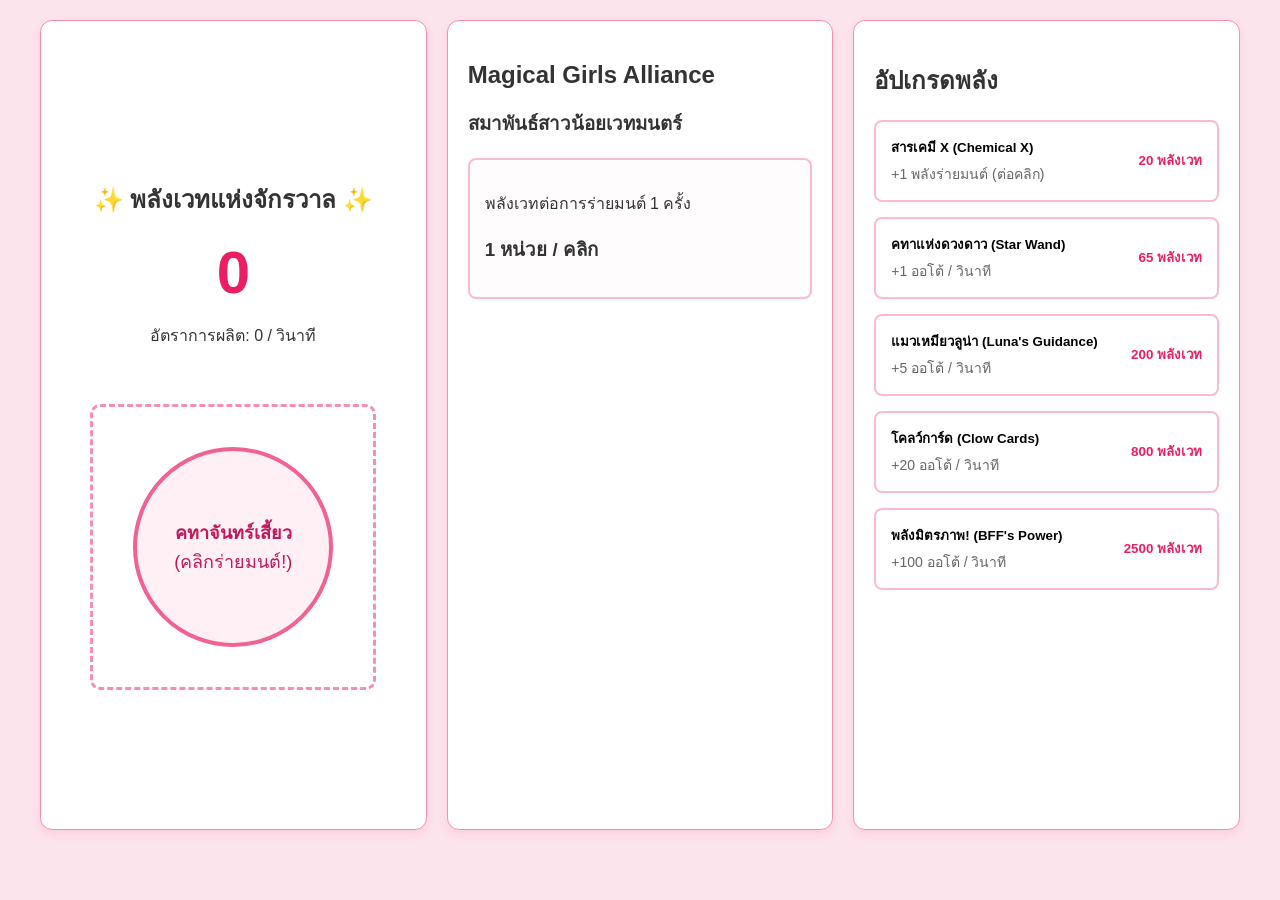
==== JS-DOM/cookie-clicker/index.html @ 2e887ec0 "update html file" ====
<!doctype html>
<html lang="th">
  <head>
    <meta charset="UTF-8" />
    <meta name="viewport" content="width=device-width, initial-scale=1.0" />
    <title>Magical Girls Alliance</title>
    <link rel="stylesheet" href="style.css" />
  </head>
  <body>
    <div class="dashboard">
      <div class="column left-col">
        <div class="progress-section">
          <h2>✨ พลังเวทแห่งจักรวาล ✨</h2>
          <h1 id="scoreDisplay">0</h1>
          <p>อัตราการผลิต: <span id="rateDisplay">0</span> / วินาที</p>
        </div>

        <div class="target-container">
          <button id="clickButton" class="target-btn">
            <strong>คทาจันทร์เสี้ยว</strong><br />
            (คลิกร่ายมนต์!)
          </button>
        </div>
      </div>

      <div class="column middle-col">
        <h2>Magical Girls Alliance</h2>
        <h3>สมาพันธ์สาวน้อยเวทมนตร์</h3>
        <div class="status-box">
          <p>พลังเวทต่อการร่ายมนต์ 1 ครั้ง</p>
          <h3 id="clickPowerDisplay">1 หน่วย / คลิก</h3>
        </div>
      </div>

      <div class="column right-col">
        <h2>อัปเกรดพลัง</h2>

        <button id="buyUpgrade1" class="upgrade-btn">
          <div class="upgrade-info">
            <strong>สารเคมี X (Chemical X)</strong>
            <p>+1 พลังร่ายมนต์ (ต่อคลิก)</p>
          </div>
          <div class="upgrade-cost"><span id="cost1">20</span> พลังเวท</div>
        </button>

        <button id="buyUpgrade2" class="upgrade-btn">
          <div class="upgrade-info">
            <strong>คทาแห่งดวงดาว (Star Wand)</strong>
            <p>+1 ออโต้ / วินาที</p>
          </div>
          <div class="upgrade-cost"><span id="cost2">65</span> พลังเวท</div>
        </button>

        <button id="buyUpgrade3" class="upgrade-btn">
          <div class="upgrade-info">
            <strong>แมวเหมียวลูน่า (Luna's Guidance)</strong>
            <p>+5 ออโต้ / วินาที</p>
          </div>
          <div class="upgrade-cost"><span id="cost3">200</span> พลังเวท</div>
        </button>

        <button id="buyUpgrade4" class="upgrade-btn">
          <div class="upgrade-info">
            <strong>โคลว์การ์ด (Clow Cards)</strong>
            <p>+20 ออโต้ / วินาที</p>
          </div>
          <div class="upgrade-cost"><span id="cost4">800</span> พลังเวท</div>
        </button>

        <button id="buyUpgrade5" class="upgrade-btn">
          <div class="upgrade-info">
            <strong>พลังมิตรภาพ! (BFF's Power)</strong>
            <p>+100 ออโต้ / วินาที</p>
          </div>
          <div class="upgrade-cost"><span id="cost5">2500</span> พลังเวท</div>
        </button>
      </div>
    </div>

    <script src="script.js"></script>
  </body>
</html>
---- JS-DOM/cookie-clicker/style.css ----
* {
  box-sizing: border-box;
  font-family: "Segoe UI", Tahoma, Geneva, Verdana, sans-serif;
}

body {
  margin: 0;
  padding: 20px;
  background-color: #fce4ec;
  color: #333;
}

.dashboard {
  display: flex;
  gap: 20px;
  max-width: 1200px;
  margin: 0 auto;
  height: 90vh;
}

.column {
  flex: 1;
  background: white;
  border: 1px solid #f48fb1;
  border-radius: 12px;
  padding: 20px;
  box-shadow: 0 4px 10px rgba(233, 30, 99, 0.1);
  overflow-y: auto; /* เผื่อปุ่มเยอะเกินหน้าจอ จะได้เลื่อนเมาส์ลงมาดูได้ */
}

/* --- ตกแต่งคอลัมน์ซ้าย --- */
.left-col {
  text-align: center;
  display: flex;
  flex-direction: column;
  justify-content: center;
  align-items: center;
  gap: 40px;
}

.progress-section h1 {
  font-size: 60px;
  margin: 10px 0;
  color: #e91e63;
}

.target-container {
  border: 3px dashed #f48fb1;
  padding: 40px;
  border-radius: 10px;
  display: flex;
  justify-content: center;
  align-items: center;
}

.target-btn {
  width: 200px;
  height: 200px;
  border-radius: 50%;
  background-color: #fff0f5;
  border: 4px solid #f06292;
  font-size: 18px;
  color: #c2185b;
  cursor: pointer;
  transition: all 0.1s;
}

.target-btn:active {
  transform: scale(0.95);
  background-color: #f8bbd0;
}

/* --- ตกแต่งคอลัมน์กลาง --- */
.status-box {
  border: 2px solid #f8bbd0;
  padding: 15px;
  border-radius: 8px;
  margin-top: 20px;
  background-color: #fffcfd;
}

/* --- ตกแต่งคอลัมน์ขวา --- */
.upgrade-btn {
  width: 100%;
  display: flex;
  justify-content: space-between;
  align-items: center;
  background-color: white;
  border: 2px solid #f8bbd0;
  padding: 15px;
  border-radius: 8px;
  margin-bottom: 15px;
  cursor: pointer;
  text-align: left;
  transition: all 0.2s;
}

.upgrade-info p {
  margin: 5px 0 0 0;
  font-size: 14px;
  color: #666;
}

.upgrade-cost {
  font-weight: bold;
  color: #e91e63;
}

.upgrade-btn:hover:not(:disabled) {
  border-color: #f06292;
  background-color: #fff0f5;
  transform: scale(1.02);
}

.upgrade-btn:disabled {
  background-color: #f5f5f5;
  border-color: #eee;
  color: #aaa;
  cursor: not-allowed;
  opacity: 0.6;
}

.upgrade-btn:disabled .upgrade-cost {
  color: #aaa;
}
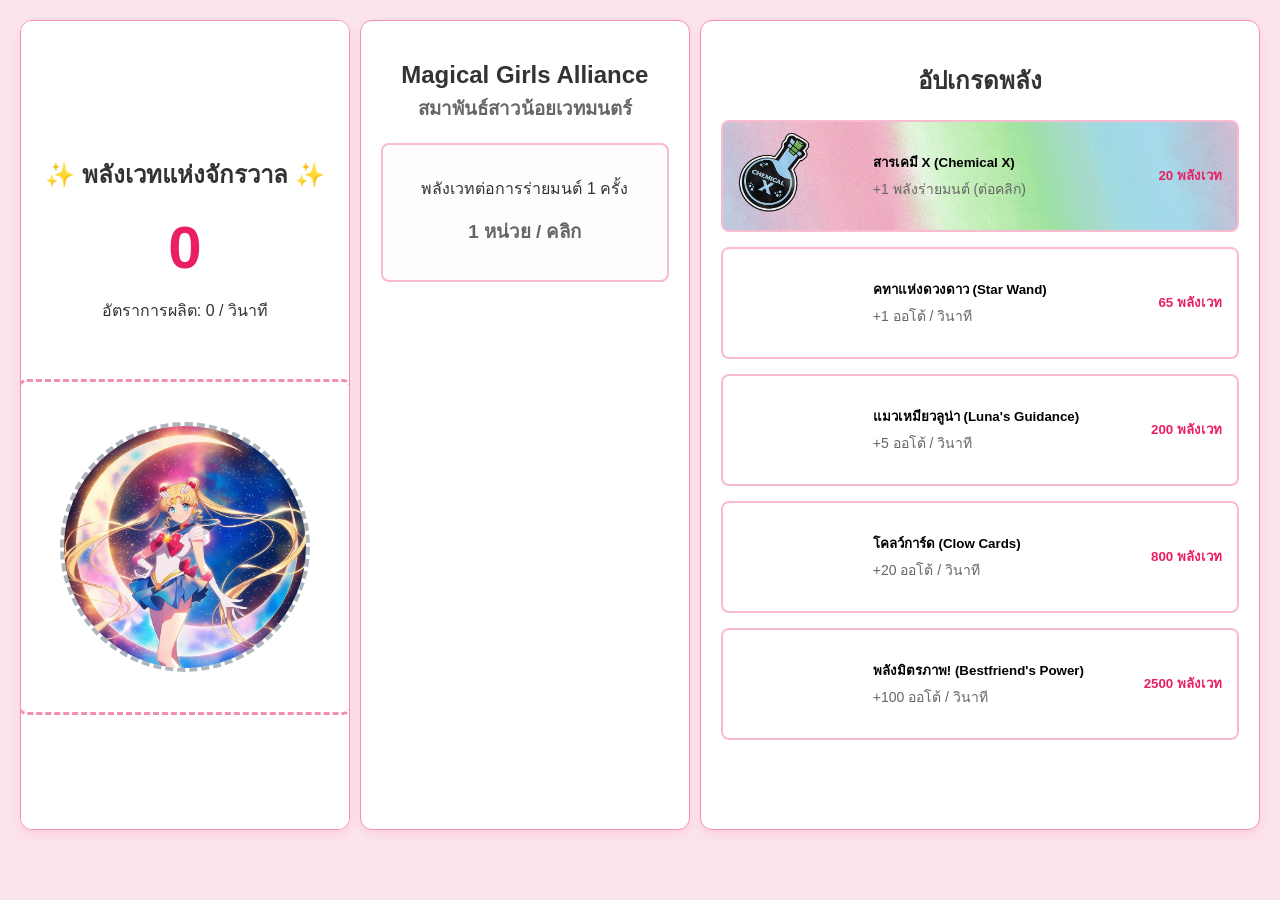
==== commit 4b9d5c6a: "ตกแต่งใส่ภาพเพิ่มเติม" ====
--- a/JS-DOM/cookie-clicker/index.html
+++ b/JS-DOM/cookie-clicker/index.html
@@ -17,8 +17,7 @@
 
         <div class="target-container">
           <button id="clickButton" class="target-btn">
-            <strong>คทาจันทร์เสี้ยว</strong><br />
-            (คลิกร่ายมนต์!)
+            <img src="sailormoon.png" alt="Sailor Moon" />
           </button>
         </div>
       </div>
@@ -69,7 +68,7 @@
 
         <button id="buyUpgrade5" class="upgrade-btn">
           <div class="upgrade-info">
-            <strong>พลังมิตรภาพ! (BFF's Power)</strong>
+            <strong>พลังมิตรภาพ! (Bestfriend's Power)</strong>
             <p>+100 ออโต้ / วินาที</p>
           </div>
           <div class="upgrade-cost"><span id="cost5">2500</span> พลังเวท</div>
--- a/JS-DOM/cookie-clicker/style.css
+++ b/JS-DOM/cookie-clicker/style.css
@@ -12,8 +12,8 @@
 
 .dashboard {
   display: flex;
-  gap: 20px;
-  max-width: 1200px;
+  gap: 10px;
+  max-width: 1400px;
   margin: 0 auto;
   height: 90vh;
 }
@@ -25,7 +25,7 @@
   border-radius: 12px;
   padding: 20px;
   box-shadow: 0 4px 10px rgba(233, 30, 99, 0.1);
-  overflow-y: auto; /* เผื่อปุ่มเยอะเกินหน้าจอ จะได้เลื่อนเมาส์ลงมาดูได้ */
+  overflow-y: auto;
 }
 
 /* --- ตกแต่งคอลัมน์ซ้าย --- */
@@ -53,24 +53,66 @@
   align-items: center;
 }
 
+/* --- ส่วนปุ่ม Sailor moon --- */
 .target-btn {
-  width: 200px;
-  height: 200px;
+  width: 250px;
+  height: 250px;
+  background-color: transparent;
+  border: 4px dashed #adb5bd;
   border-radius: 50%;
-  background-color: #fff0f5;
-  border: 4px solid #f06292;
-  font-size: 18px;
-  color: #c2185b;
+  padding: 0;
   cursor: pointer;
-  transition: all 0.1s;
+  transition: transform 0.1s ease;
+  display: flex;
+  justify-content: center;
+  align-items: center;
+  overflow: hidden;
+}
+
+/* --- ส่วนรูปภาพด้านในปุ่ม --- */
+.target-btn img {
+  width: 100%;
+  height: 100%;
+  object-fit: cover;
+}
+
+/* --- ปุ่มเด้งตอนเอาเมาส์ชี้ --- */
+@keyframes pulse {
+  0% {
+    transform: scale(1);
+  }
+  50% {
+    transform: scale(1.05);
+  }
+  100% {
+    transform: scale(1);
+  }
+}
+
+.target-btn:hover {
+  /* เรียกใช้ pulse */
+  animation: pulse 0.5s ease-in-out;
 }
 
 .target-btn:active {
-  transform: scale(0.95);
-  background-color: #f8bbd0;
+  animation: none; /* สั่งปิดแอนิเมชันตอนกด */
+  transform: scale(0.95) !important;
 }
 
 /* --- ตกแต่งคอลัมน์กลาง --- */
+.middle-col {
+  text-align: center;
+}
+
+.middle-col h2 {
+  margin-bottom: 5px;
+}
+
+.middle-col h3 {
+  margin-top: 0px;
+  color: #666;
+}
+
 .status-box {
   border: 2px solid #f8bbd0;
   padding: 15px;
@@ -80,6 +122,11 @@
 }
 
 /* --- ตกแต่งคอลัมน์ขวา --- */
+.right-col {
+  flex: 1.8;
+  text-align: center;
+}
+
 .upgrade-btn {
   width: 100%;
   display: flex;
@@ -87,7 +134,7 @@
   align-items: center;
   background-color: white;
   border: 2px solid #f8bbd0;
-  padding: 15px;
+  padding: 30px 15px 30px 150px;
   border-radius: 8px;
   margin-bottom: 15px;
   cursor: pointer;
@@ -123,3 +170,12 @@
 .upgrade-btn:disabled .upgrade-cost {
   color: #aaa;
 }
+
+/* --- ใส่ภาพพื้นหลังให้กล่องพลัง --- */
+/* พลังสารเคมี X */
+#buyUpgrade1 {
+  background-image: url("chemical-x.png");
+  background-size: cover;
+  background-position: center;
+  background-repeat: no-repeat;
+}
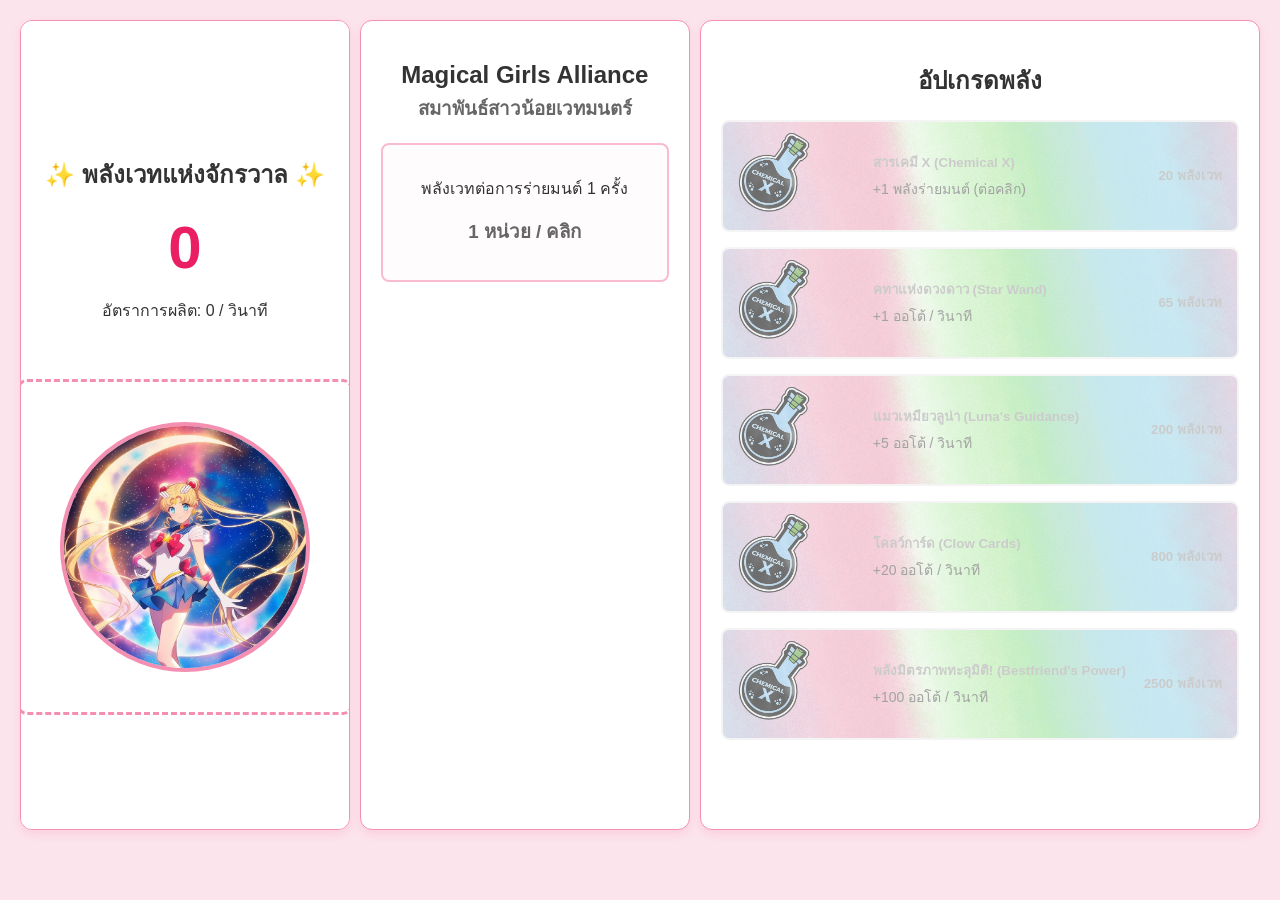
==== commit 11a07252: "update html and js file" ====
--- a/JS-DOM/cookie-clicker/index.html
+++ b/JS-DOM/cookie-clicker/index.html
@@ -68,7 +68,7 @@
 
         <button id="buyUpgrade5" class="upgrade-btn">
           <div class="upgrade-info">
-            <strong>พลังมิตรภาพ! (Bestfriend's Power)</strong>
+            <strong>พลังมิตรภาพทะลุมิติ! (Bestfriend's Power)</strong>
             <p>+100 ออโต้ / วินาที</p>
           </div>
           <div class="upgrade-cost"><span id="cost5">2500</span> พลังเวท</div>
--- a/JS-DOM/cookie-clicker/style.css
+++ b/JS-DOM/cookie-clicker/style.css
@@ -58,7 +58,7 @@
   width: 250px;
   height: 250px;
   background-color: transparent;
-  border: 4px dashed #adb5bd;
+  border: 4px solid #f48fb1;
   border-radius: 50%;
   padding: 0;
   cursor: pointer;
@@ -174,8 +174,40 @@
 /* --- ใส่ภาพพื้นหลังให้กล่องพลัง --- */
 /* พลังสารเคมี X */
 #buyUpgrade1 {
-  background-image: url("chemical-x.png");
-  background-size: cover;
-  background-position: center;
-  background-repeat: no-repeat;
-}
+  background-image: url("power-1.png");
+  background-size: cover;
+  background-position: center;
+  background-repeat: no-repeat;
+}
+
+/* พลังคฑาแห่งดวงดาว */
+#buyUpgrade2 {
+  background-image: url("power-2.png");
+  background-size: cover;
+  background-position: center;
+  background-repeat: no-repeat;
+}
+
+/* พลังแมวเหมียวลูน่า */
+#buyUpgrade3 {
+  background-image: url("power-3.png");
+  background-size: cover;
+  background-position: center;
+  background-repeat: no-repeat;
+}
+
+/* พลังโคลว์การ์ด */
+#buyUpgrade4 {
+  background-image: url("power-4.png");
+  background-size: cover;
+  background-position: center;
+  background-repeat: no-repeat;
+}
+
+/* พลังมิตรภาพ */
+#buyUpgrade5 {
+  background-image: url("power-5.png");
+  background-size: cover;
+  background-position: center;
+  background-repeat: no-repeat;
+}
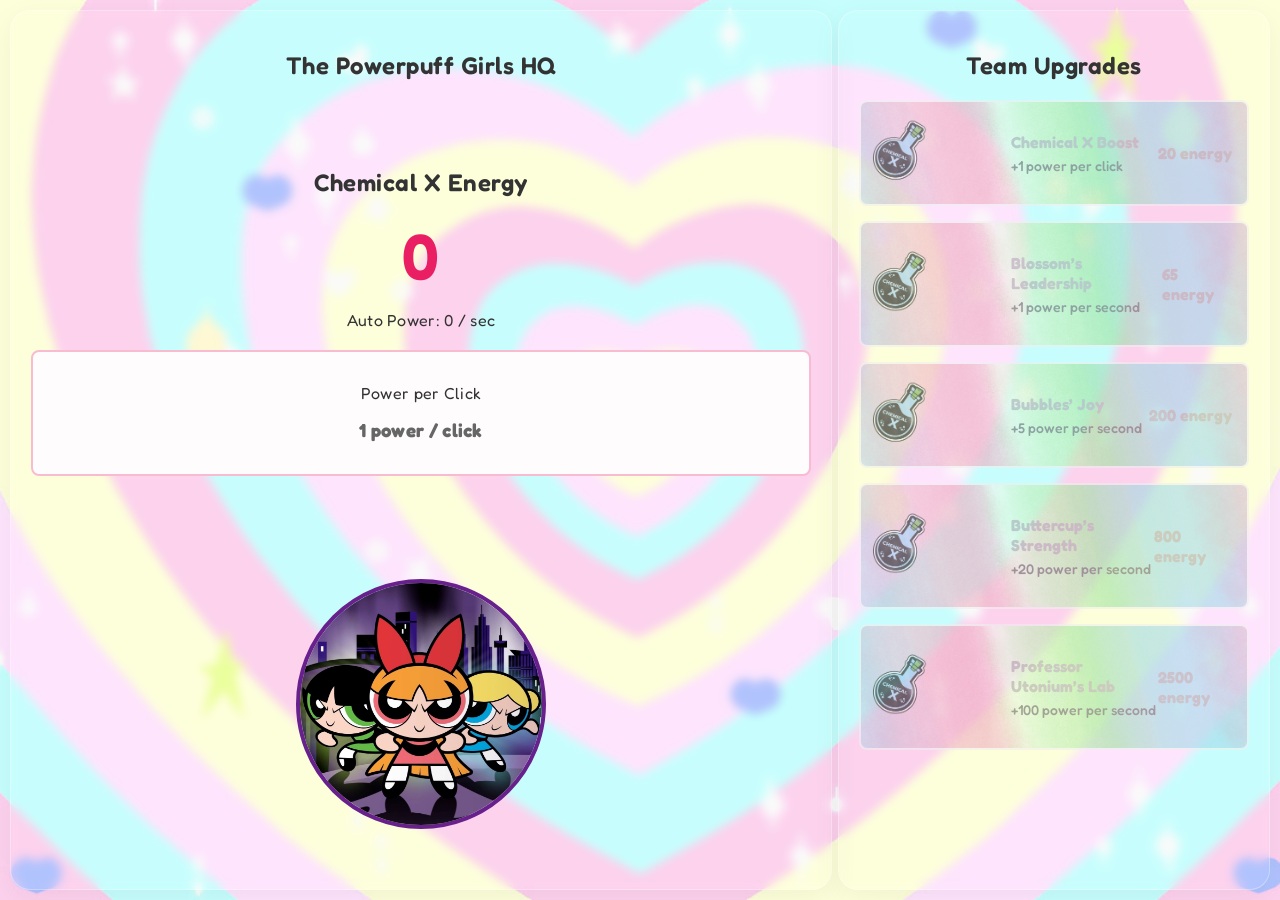
==== commit 6d2d418a: "update new cookie clicker game" ====
--- a/JS-DOM/cookie-clicker/index.html
+++ b/JS-DOM/cookie-clicker/index.html
@@ -3,75 +3,78 @@
   <head>
     <meta charset="UTF-8" />
     <meta name="viewport" content="width=device-width, initial-scale=1.0" />
+    <link
+      href="https://fonts.googleapis.com/css2?family=Fredoka:wght@400;500;600&display=swap"
+      rel="stylesheet"
+    />
     <title>Magical Girls Alliance</title>
     <link rel="stylesheet" href="style.css" />
   </head>
   <body>
     <div class="dashboard">
-      <div class="column left-col">
-        <div class="progress-section">
-          <h2>✨ พลังเวทแห่งจักรวาล ✨</h2>
-          <h1 id="scoreDisplay">0</h1>
-          <p>อัตราการผลิต: <span id="rateDisplay">0</span> / วินาที</p>
+      <div class="column main-col">
+        <h2>The Powerpuff Girls HQ</h2>
+        <div class="main-top">
+          <div class="progress-section">
+            <h2>Chemical X Energy</h2>
+            <h1 id="scoreDisplay">0</h1>
+            <p>Auto Power: <span id="rateDisplay">0</span> / sec</p>
+          </div>
+
+          <div class="status-box">
+            <p>Power per Click</p>
+            <h3 id="clickPowerDisplay">1 Power / Click</h3>
+          </div>
         </div>
 
         <div class="target-container">
           <button id="clickButton" class="target-btn">
-            <img src="sailormoon.png" alt="Sailor Moon" />
+            <img src="power-btn.png" alt="Powerpuff Girls" />
           </button>
         </div>
       </div>
 
-      <div class="column middle-col">
-        <h2>Magical Girls Alliance</h2>
-        <h3>สมาพันธ์สาวน้อยเวทมนตร์</h3>
-        <div class="status-box">
-          <p>พลังเวทต่อการร่ายมนต์ 1 ครั้ง</p>
-          <h3 id="clickPowerDisplay">1 หน่วย / คลิก</h3>
-        </div>
-      </div>
-
       <div class="column right-col">
-        <h2>อัปเกรดพลัง</h2>
+        <h2>Team Upgrades</h2>
 
         <button id="buyUpgrade1" class="upgrade-btn">
           <div class="upgrade-info">
-            <strong>สารเคมี X (Chemical X)</strong>
-            <p>+1 พลังร่ายมนต์ (ต่อคลิก)</p>
+            <strong>Chemical X Boost</strong>
+            <p>+1 power per click</p>
           </div>
-          <div class="upgrade-cost"><span id="cost1">20</span> พลังเวท</div>
+          <div class="upgrade-cost"><span id="cost1">20</span> energy</div>
         </button>
 
         <button id="buyUpgrade2" class="upgrade-btn">
           <div class="upgrade-info">
-            <strong>คทาแห่งดวงดาว (Star Wand)</strong>
-            <p>+1 ออโต้ / วินาที</p>
+            <strong>Blossom’s Leadership</strong>
+            <p>+1 power per second</p>
           </div>
-          <div class="upgrade-cost"><span id="cost2">65</span> พลังเวท</div>
+          <div class="upgrade-cost"><span id="cost2">65</span> energy</div>
         </button>
 
         <button id="buyUpgrade3" class="upgrade-btn">
           <div class="upgrade-info">
-            <strong>แมวเหมียวลูน่า (Luna's Guidance)</strong>
-            <p>+5 ออโต้ / วินาที</p>
+            <strong>Bubbles’ Joy</strong>
+            <p>+5 power per second</p>
           </div>
-          <div class="upgrade-cost"><span id="cost3">200</span> พลังเวท</div>
+          <div class="upgrade-cost"><span id="cost3">200</span> energy</div>
         </button>
 
         <button id="buyUpgrade4" class="upgrade-btn">
           <div class="upgrade-info">
-            <strong>โคลว์การ์ด (Clow Cards)</strong>
-            <p>+20 ออโต้ / วินาที</p>
+            <strong>Buttercup’s Strength</strong>
+            <p>+20 power per second</p>
           </div>
-          <div class="upgrade-cost"><span id="cost4">800</span> พลังเวท</div>
+          <div class="upgrade-cost"><span id="cost4">800</span> energy</div>
         </button>
 
         <button id="buyUpgrade5" class="upgrade-btn">
           <div class="upgrade-info">
-            <strong>พลังมิตรภาพทะลุมิติ! (Bestfriend's Power)</strong>
-            <p>+100 ออโต้ / วินาที</p>
+            <strong>Professor Utonium’s Lab</strong>
+            <p>+100 power per second</p>
           </div>
-          <div class="upgrade-cost"><span id="cost5">2500</span> พลังเวท</div>
+          <div class="upgrade-cost"><span id="cost5">2500</span> energy</div>
         </button>
       </div>
     </div>
--- a/JS-DOM/cookie-clicker/style.css
+++ b/JS-DOM/cookie-clicker/style.css
@@ -1,41 +1,61 @@
 * {
   box-sizing: border-box;
-  font-family: "Segoe UI", Tahoma, Geneva, Verdana, sans-serif;
+  font-family: "Fredoka", Tahoma, Geneva, Verdana, sans-serif;
 }
 
 body {
   margin: 0;
+  padding: 0;
+  height: 100vh;
+  letter-spacing: 0.3px;
+  color: #333;
+
+  background-image: url("wallpaper.jpg");
+  background-size: cover;
+  background-position: center;
+  background-repeat: no-repeat;
+}
+
+h1,
+h2 {
+  font-weight: 600;
+  letter-spacing: 0.5px;
+}
+
+#scoreDisplay {
+  font-weight: 600;
+  font-size: 64px;
+}
+
+.dashboard {
+  display: flex;
+  gap: 6px;
+  padding: 10px;
+  height: 100vh;
+}
+
+.column {
   padding: 20px;
-  background-color: #fce4ec;
-  color: #333;
-}
-
-.dashboard {
-  display: flex;
+  border-radius: 20px;
+
+  background: rgba(255, 255, 255, 0.03);
+  backdrop-filter: blur(5px);
+  -webkit-backdrop-filter: blur(10px);
+
+  border: 1px solid rgba(255, 255, 255, 0.3);
+
+  box-shadow: 0 8px 30px rgba(0, 0, 0, 0.05);
+}
+
+/* --- ตกแต่งคอลัมน์หลักฝั่งซ้าย --- */
+.main-col {
+  flex: 2;
+  text-align: center;
+  display: flex;
+  flex-direction: column;
+  align-items: center;
   gap: 10px;
-  max-width: 1400px;
-  margin: 0 auto;
-  height: 90vh;
-}
-
-.column {
-  flex: 1;
-  background: white;
-  border: 1px solid #f48fb1;
-  border-radius: 12px;
-  padding: 20px;
-  box-shadow: 0 4px 10px rgba(233, 30, 99, 0.1);
-  overflow-y: auto;
-}
-
-/* --- ตกแต่งคอลัมน์ซ้าย --- */
-.left-col {
-  text-align: center;
-  display: flex;
-  flex-direction: column;
-  justify-content: center;
-  align-items: center;
-  gap: 40px;
+  justify-content: space-between;
 }
 
 .progress-section h1 {
@@ -44,8 +64,12 @@
   color: #e91e63;
 }
 
+.main-top {
+  width: 100%;
+}
+
 .target-container {
-  border: 3px dashed #f48fb1;
+  width: 100%;
   padding: 40px;
   border-radius: 10px;
   display: flex;
@@ -58,7 +82,7 @@
   width: 250px;
   height: 250px;
   background-color: transparent;
-  border: 4px solid #f48fb1;
+  border: 4px solid #68208d;
   border-radius: 50%;
   padding: 0;
   cursor: pointer;
@@ -99,16 +123,12 @@
   transform: scale(0.95) !important;
 }
 
-/* --- ตกแต่งคอลัมน์กลาง --- */
-.middle-col {
-  text-align: center;
-}
-
-.middle-col h2 {
+/* --- ตกแต่งกล่องสถานะ --- */
+.main-col > h2 {
   margin-bottom: 5px;
 }
 
-.middle-col h3 {
+.status-box h3 {
   margin-top: 0px;
   color: #666;
 }
@@ -123,7 +143,7 @@
 
 /* --- ตกแต่งคอลัมน์ขวา --- */
 .right-col {
-  flex: 1.8;
+  flex: 1;
   text-align: center;
 }
 
@@ -140,6 +160,8 @@
   cursor: pointer;
   text-align: left;
   transition: all 0.2s;
+  font-weight: 500;
+  font-size: 16px;
 }
 
 .upgrade-info p {
@@ -211,3 +233,24 @@
   background-position: center;
   background-repeat: no-repeat;
 }
+
+@media (max-width: 900px) {
+  .dashboard {
+    flex-direction: column;
+    height: auto;
+    min-height: 100vh;
+  }
+
+  .main-col,
+  .right-col {
+    flex: unset;
+  }
+
+  .target-container {
+    padding: 20px 0;
+  }
+
+  .upgrade-btn {
+    padding-left: 120px;
+  }
+}
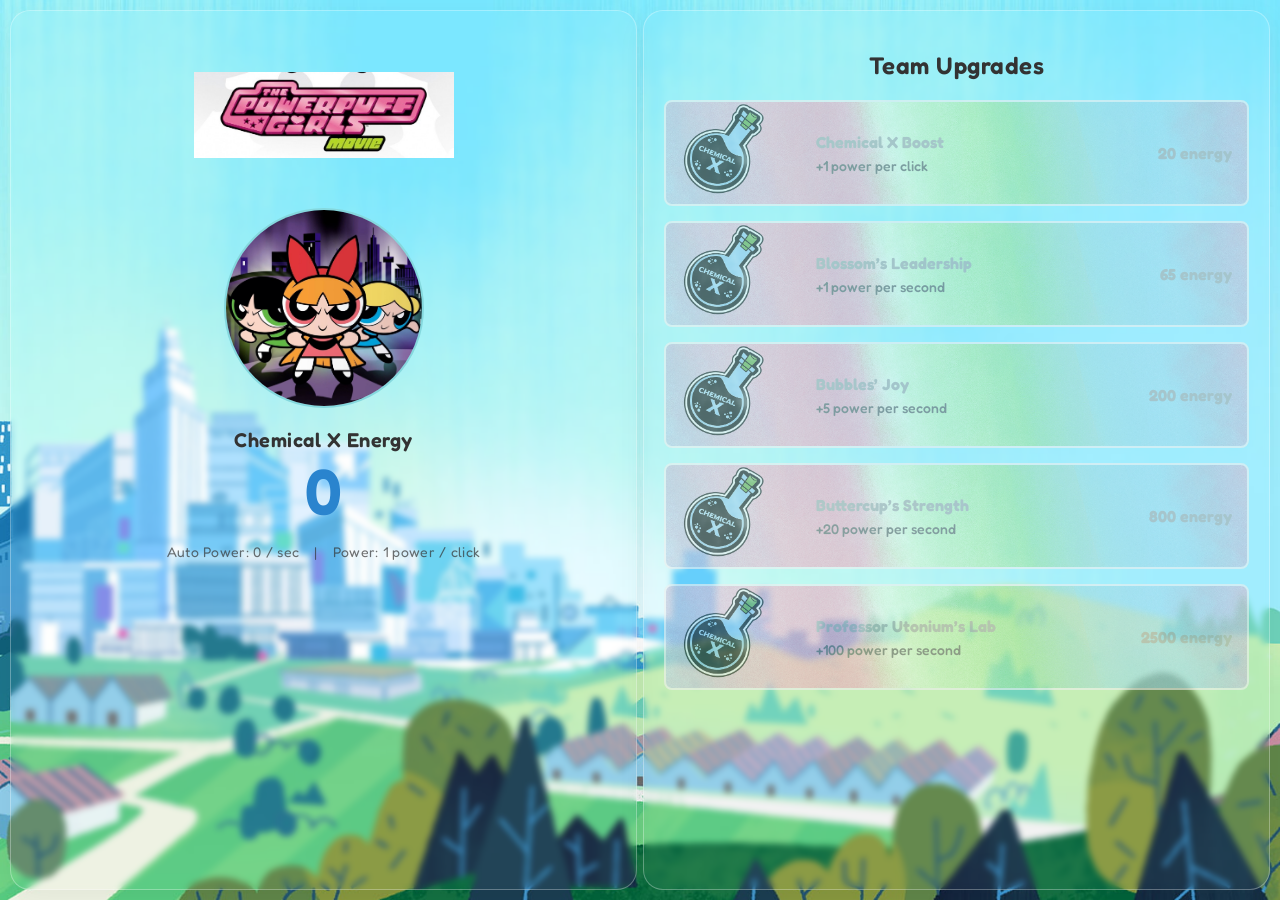
==== commit 005790c8: "เปลี่ยนพื้นหลังและปรับรูปแบบการจัดวางคอลัมน์" ====
--- a/JS-DOM/cookie-clicker/index.html
+++ b/JS-DOM/cookie-clicker/index.html
@@ -7,30 +7,31 @@
       href="https://fonts.googleapis.com/css2?family=Fredoka:wght@400;500;600&display=swap"
       rel="stylesheet"
     />
-    <title>Magical Girls Alliance</title>
+    <title>The Powerpuff Girls Clicker Game</title>
     <link rel="stylesheet" href="style.css" />
   </head>
   <body>
     <div class="dashboard">
       <div class="column main-col">
-        <h2>The Powerpuff Girls HQ</h2>
+        <h1 class="title-img">
+          <img src="pp-logo.png" alt="The Powerpuff Girls" />
+        </h1>
+        <div class="target-container">
+          <button id="clickButton" class="target-btn">
+            <img src="power-btn.png" alt="Powerpuff Girls" />
+          </button>
+        </div>
         <div class="main-top">
           <div class="progress-section">
             <h2>Chemical X Energy</h2>
             <h1 id="scoreDisplay">0</h1>
-            <p>Auto Power: <span id="rateDisplay">0</span> / sec</p>
           </div>
 
-          <div class="status-box">
-            <p>Power per Click</p>
-            <h3 id="clickPowerDisplay">1 Power / Click</h3>
+          <div class="stats-row">
+            <p>Auto Power: <span id="rateDisplay">0</span> / sec</p>
+            <p>|</p>
+            <p>Power: <span id="clickPowerDisplay">1</span></p>
           </div>
-        </div>
-
-        <div class="target-container">
-          <button id="clickButton" class="target-btn">
-            <img src="power-btn.png" alt="Powerpuff Girls" />
-          </button>
         </div>
       </div>
 
--- a/JS-DOM/cookie-clicker/style.css
+++ b/JS-DOM/cookie-clicker/style.css
@@ -10,7 +10,7 @@
   letter-spacing: 0.3px;
   color: #333;
 
-  background-image: url("wallpaper.jpg");
+  background-image: url("wallpaper2.jpg");
   background-size: cover;
   background-position: center;
   background-repeat: no-repeat;
@@ -39,7 +39,7 @@
   border-radius: 20px;
 
   background: rgba(255, 255, 255, 0.03);
-  backdrop-filter: blur(5px);
+  backdrop-filter: blur(3px);
   -webkit-backdrop-filter: blur(10px);
 
   border: 1px solid rgba(255, 255, 255, 0.3);
@@ -49,19 +49,37 @@
 
 /* --- ตกแต่งคอลัมน์หลักฝั่งซ้าย --- */
 .main-col {
-  flex: 2;
+  flex: 1;
   text-align: center;
   display: flex;
   flex-direction: column;
   align-items: center;
   gap: 10px;
-  justify-content: space-between;
+  justify-content: flex-start;
+  padding-top: 40px;
+}
+
+.main-col h2 {
+  font-size: 20px;
+  margin: 0;
+}
+
+.title-img img {
+  width: 260px;
 }
 
 .progress-section h1 {
   font-size: 60px;
-  margin: 10px 0;
-  color: #e91e63;
+  color: #2a84ce;
+  margin: 0;
+}
+
+.stats-row {
+  display: flex;
+  gap: 15px;
+  font-size: 14px;
+  opacity: 0.7;
+  justify-content: center;
 }
 
 .main-top {
@@ -70,19 +88,18 @@
 
 .target-container {
   width: 100%;
-  padding: 40px;
-  border-radius: 10px;
+  padding: 10px;
   display: flex;
   justify-content: center;
   align-items: center;
 }
 
-/* --- ส่วนปุ่ม Sailor moon --- */
+/* --- ส่วนปุ่ม powerpuff girls --- */
 .target-btn {
-  width: 250px;
-  height: 250px;
+  width: 200px;
+  height: 200px;
   background-color: transparent;
-  border: 4px solid #68208d;
+  border: 2px solid #85d8de;
   border-radius: 50%;
   padding: 0;
   cursor: pointer;
@@ -134,11 +151,8 @@
 }
 
 .status-box {
-  border: 2px solid #f8bbd0;
   padding: 15px;
-  border-radius: 8px;
   margin-top: 20px;
-  background-color: #fffcfd;
 }
 
 /* --- ตกแต่งคอลัมน์ขวา --- */
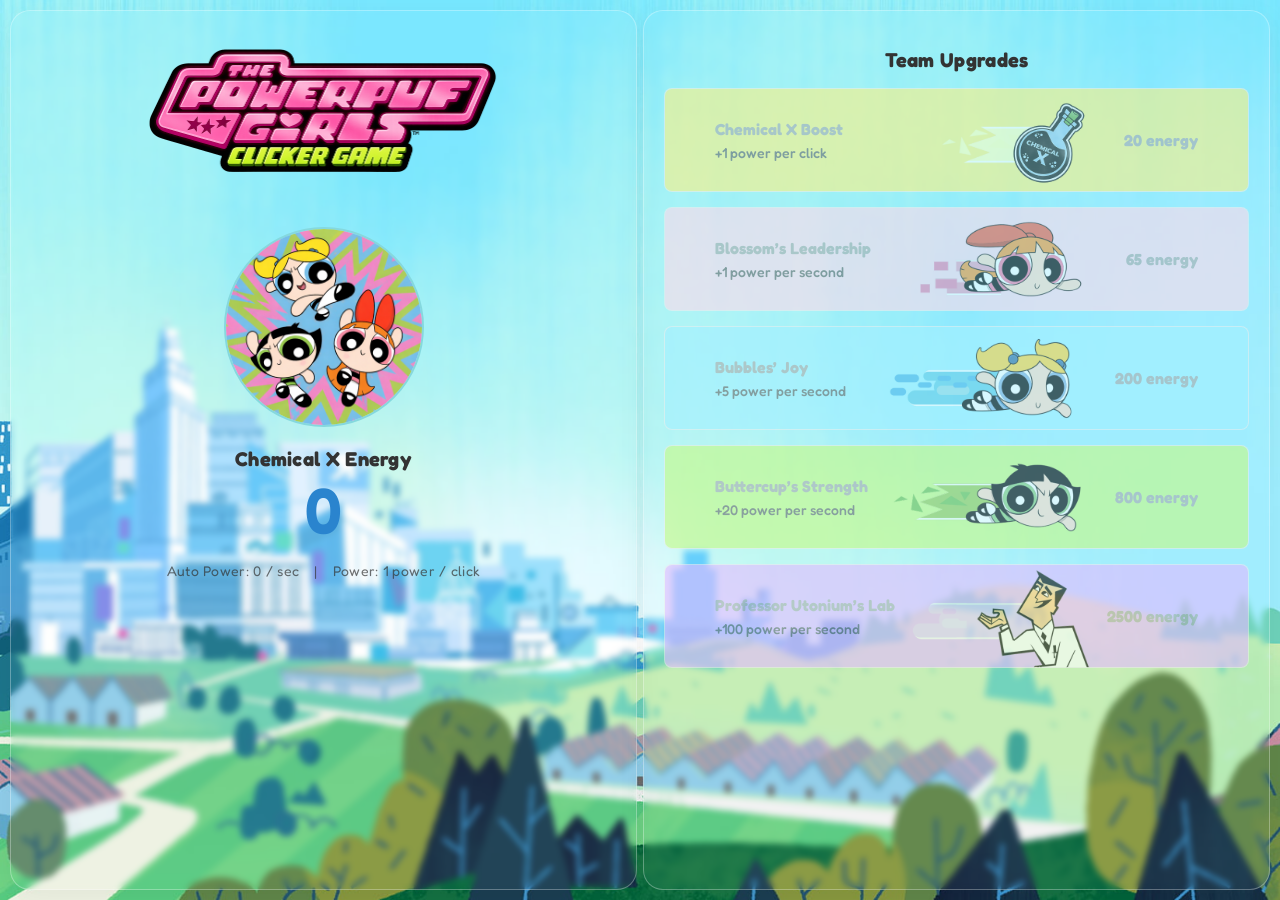
==== commit 1de20ded: "เพิ่มรูปภาพและตกแต่งเพิ่มเติม" ====
--- a/JS-DOM/cookie-clicker/index.html
+++ b/JS-DOM/cookie-clicker/index.html
@@ -14,7 +14,7 @@
     <div class="dashboard">
       <div class="column main-col">
         <h1 class="title-img">
-          <img src="pp-logo.png" alt="The Powerpuff Girls" />
+          <img src="ppg-logo.png" alt="The Powerpuff Girls" />
         </h1>
         <div class="target-container">
           <button id="clickButton" class="target-btn">
--- a/JS-DOM/cookie-clicker/style.css
+++ b/JS-DOM/cookie-clicker/style.css
@@ -16,12 +16,6 @@
   background-repeat: no-repeat;
 }
 
-h1,
-h2 {
-  font-weight: 600;
-  letter-spacing: 0.5px;
-}
-
 #scoreDisplay {
   font-weight: 600;
   font-size: 64px;
@@ -56,7 +50,7 @@
   align-items: center;
   gap: 10px;
   justify-content: flex-start;
-  padding-top: 40px;
+  padding-top: 5px;
 }
 
 .main-col h2 {
@@ -65,7 +59,7 @@
 }
 
 .title-img img {
-  width: 260px;
+  width: 380px;
 }
 
 .progress-section h1 {
@@ -161,14 +155,18 @@
   text-align: center;
 }
 
+.right-col h2 {
+  font-size: 20px;
+  /* color: #167ad1; */
+}
+
 .upgrade-btn {
   width: 100%;
   display: flex;
   justify-content: space-between;
   align-items: center;
-  background-color: white;
-  border: 2px solid #f8bbd0;
-  padding: 30px 15px 30px 150px;
+  border: 1px solid #f8bbd0;
+  padding: 30px 50px 30px 50px;
   border-radius: 8px;
   margin-bottom: 15px;
   cursor: pointer;
@@ -196,8 +194,8 @@
 }
 
 .upgrade-btn:disabled {
-  background-color: #f5f5f5;
-  border-color: #eee;
+  /* background-color: #f5f5f5; */
+  border-color: #eeeeeedc;
   color: #aaa;
   cursor: not-allowed;
   opacity: 0.6;
@@ -208,41 +206,41 @@
 }
 
 /* --- ใส่ภาพพื้นหลังให้กล่องพลัง --- */
-/* พลังสารเคมี X */
+/* Chemical X Boost */
 #buyUpgrade1 {
-  background-image: url("power-1.png");
-  background-size: cover;
-  background-position: center;
-  background-repeat: no-repeat;
-}
-
-/* พลังคฑาแห่งดวงดาว */
+  background-image: url("chemicalx.png");
+  background-size: cover;
+  background-position: center;
+  background-repeat: no-repeat;
+}
+
+/* Blossom’s Leadership */
 #buyUpgrade2 {
-  background-image: url("power-2.png");
-  background-size: cover;
-  background-position: center;
-  background-repeat: no-repeat;
-}
-
-/* พลังแมวเหมียวลูน่า */
+  background-image: url("blossom.png");
+  background-size: cover;
+  background-position: center;
+  background-repeat: no-repeat;
+}
+
+/* Bubbles’ Joy */
 #buyUpgrade3 {
-  background-image: url("power-3.png");
-  background-size: cover;
-  background-position: center;
-  background-repeat: no-repeat;
-}
-
-/* พลังโคลว์การ์ด */
+  background-image: url("bubbles.png");
+  background-size: cover;
+  background-position: center;
+  background-repeat: no-repeat;
+}
+
+/* Buttercup’s Strength */
 #buyUpgrade4 {
-  background-image: url("power-4.png");
-  background-size: cover;
-  background-position: center;
-  background-repeat: no-repeat;
-}
-
-/* พลังมิตรภาพ */
+  background-image: url("buttercup.png");
+  background-size: cover;
+  background-position: center;
+  background-repeat: no-repeat;
+}
+
+/* Professor Utonium’s Lab */
 #buyUpgrade5 {
-  background-image: url("power-5.png");
+  background-image: url("professor.png");
   background-size: cover;
   background-position: center;
   background-repeat: no-repeat;
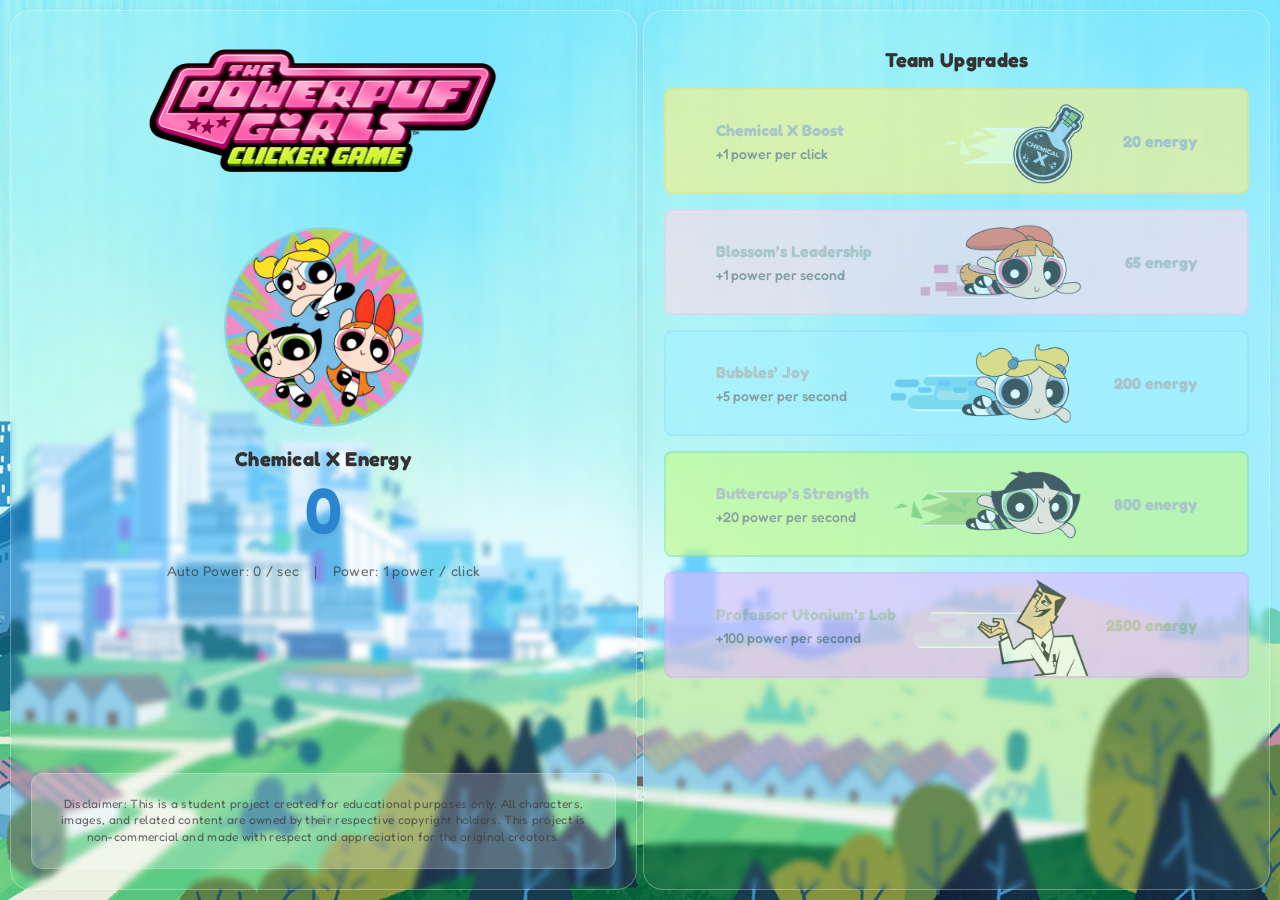
==== commit 43642078: "เพิ่มข้อความ disclaimer และเปลี่ยนสีกล่องพลัง" ====
--- a/JS-DOM/cookie-clicker/index.html
+++ b/JS-DOM/cookie-clicker/index.html
@@ -33,50 +33,60 @@
             <p>Power: <span id="clickPowerDisplay">1</span></p>
           </div>
         </div>
+        <div class="main-bottom">
+          <p>
+            Disclaimer: This is a student project created for educational
+            purposes only. All characters, images, and related content are owned
+            by their respective copyright holders. This project is
+            non-commercial and made with respect and appreciation for the
+            original creators.
+          </p>
+        </div>
       </div>
 
       <div class="column right-col">
         <h2>Team Upgrades</h2>
+        <div class="upgrades-list">
+          <button id="buyUpgrade1" class="upgrade-btn">
+            <div class="upgrade-info">
+              <strong>Chemical X Boost</strong>
+              <p>+1 power per click</p>
+            </div>
+            <div class="upgrade-cost"><span id="cost1">20</span> energy</div>
+          </button>
 
-        <button id="buyUpgrade1" class="upgrade-btn">
-          <div class="upgrade-info">
-            <strong>Chemical X Boost</strong>
-            <p>+1 power per click</p>
-          </div>
-          <div class="upgrade-cost"><span id="cost1">20</span> energy</div>
-        </button>
+          <button id="buyUpgrade2" class="upgrade-btn">
+            <div class="upgrade-info">
+              <strong>Blossom’s Leadership</strong>
+              <p>+1 power per second</p>
+            </div>
+            <div class="upgrade-cost"><span id="cost2">65</span> energy</div>
+          </button>
 
-        <button id="buyUpgrade2" class="upgrade-btn">
-          <div class="upgrade-info">
-            <strong>Blossom’s Leadership</strong>
-            <p>+1 power per second</p>
-          </div>
-          <div class="upgrade-cost"><span id="cost2">65</span> energy</div>
-        </button>
+          <button id="buyUpgrade3" class="upgrade-btn">
+            <div class="upgrade-info">
+              <strong>Bubbles’ Joy</strong>
+              <p>+5 power per second</p>
+            </div>
+            <div class="upgrade-cost"><span id="cost3">200</span> energy</div>
+          </button>
 
-        <button id="buyUpgrade3" class="upgrade-btn">
-          <div class="upgrade-info">
-            <strong>Bubbles’ Joy</strong>
-            <p>+5 power per second</p>
-          </div>
-          <div class="upgrade-cost"><span id="cost3">200</span> energy</div>
-        </button>
+          <button id="buyUpgrade4" class="upgrade-btn">
+            <div class="upgrade-info">
+              <strong>Buttercup’s Strength</strong>
+              <p>+20 power per second</p>
+            </div>
+            <div class="upgrade-cost"><span id="cost4">800</span> energy</div>
+          </button>
 
-        <button id="buyUpgrade4" class="upgrade-btn">
-          <div class="upgrade-info">
-            <strong>Buttercup’s Strength</strong>
-            <p>+20 power per second</p>
-          </div>
-          <div class="upgrade-cost"><span id="cost4">800</span> energy</div>
-        </button>
-
-        <button id="buyUpgrade5" class="upgrade-btn">
-          <div class="upgrade-info">
-            <strong>Professor Utonium’s Lab</strong>
-            <p>+100 power per second</p>
-          </div>
-          <div class="upgrade-cost"><span id="cost5">2500</span> energy</div>
-        </button>
+          <button id="buyUpgrade5" class="upgrade-btn">
+            <div class="upgrade-info">
+              <strong>Professor Utonium’s Lab</strong>
+              <p>+100 power per second</p>
+            </div>
+            <div class="upgrade-cost"><span id="cost5">2500</span> energy</div>
+          </button>
+        </div>
       </div>
     </div>
 
--- a/JS-DOM/cookie-clicker/style.css
+++ b/JS-DOM/cookie-clicker/style.css
@@ -78,6 +78,21 @@
 
 .main-top {
   width: 100%;
+}
+
+.main-bottom {
+  width: 100%;
+  font-size: 12px;
+  margin-top: auto;
+  padding-top: 10px;
+  padding: 10px 14px;
+  color: rgba(63, 63, 63, 0.8);
+  line-height: 1.4;
+  background: rgba(255, 255, 255, 0.22);
+  border: 1px solid rgba(255, 255, 255, 0.22);
+  border-radius: 12px;
+  backdrop-filter: blur(4px);
+  -webkit-backdrop-filter: blur(4px);
 }
 
 .target-container {
@@ -153,6 +168,9 @@
 .right-col {
   flex: 1;
   text-align: center;
+  display: flex;
+  flex-direction: column;
+  min-height: 0;
 }
 
 .right-col h2 {
@@ -160,18 +178,26 @@
   /* color: #167ad1; */
 }
 
+.upgrades-list {
+  flex: 1;
+  min-height: 0;
+}
+
 .upgrade-btn {
   width: 100%;
   display: flex;
   justify-content: space-between;
   align-items: center;
-  border: 1px solid #f8bbd0;
+  border: 2px solid transparent;
   padding: 30px 50px 30px 50px;
   border-radius: 8px;
   margin-bottom: 15px;
   cursor: pointer;
   text-align: left;
-  transition: all 0.2s;
+  transition:
+    border-color 0.2s ease,
+    box-shadow 0.2s ease,
+    filter 0.2s ease;
   font-weight: 500;
   font-size: 16px;
 }
@@ -185,12 +211,6 @@
 .upgrade-cost {
   font-weight: bold;
   color: #e91e63;
-}
-
-.upgrade-btn:hover:not(:disabled) {
-  border-color: #f06292;
-  background-color: #fff0f5;
-  transform: scale(1.02);
 }
 
 .upgrade-btn:disabled {
@@ -208,61 +228,245 @@
 /* --- ใส่ภาพพื้นหลังให้กล่องพลัง --- */
 /* Chemical X Boost */
 #buyUpgrade1 {
+  border-color: #fbe263;
   background-image: url("chemicalx.png");
   background-size: cover;
   background-position: center;
   background-repeat: no-repeat;
+}
+
+#buyUpgrade1:hover:not(:disabled) {
+  filter: brightness(1.03);
 }
 
 /* Blossom’s Leadership */
 #buyUpgrade2 {
+  border-color: #fec8e0;
   background-image: url("blossom.png");
   background-size: cover;
   background-position: center;
   background-repeat: no-repeat;
+}
+
+#buyUpgrade2:hover:not(:disabled) {
+  filter: brightness(1.03);
 }
 
 /* Bubbles’ Joy */
 #buyUpgrade3 {
+  border-color: #9adefe;
   background-image: url("bubbles.png");
   background-size: cover;
   background-position: center;
   background-repeat: no-repeat;
+}
+
+#buyUpgrade3:hover:not(:disabled) {
+  filter: brightness(1.03);
 }
 
 /* Buttercup’s Strength */
 #buyUpgrade4 {
+  border-color: #8ee698;
   background-image: url("buttercup.png");
   background-size: cover;
   background-position: center;
   background-repeat: no-repeat;
+}
+
+#buyUpgrade4:hover:not(:disabled) {
+  filter: brightness(1.03);
 }
 
 /* Professor Utonium’s Lab */
 #buyUpgrade5 {
+  border-color: #dbadf7;
   background-image: url("professor.png");
   background-size: cover;
   background-position: center;
   background-repeat: no-repeat;
 }
 
-@media (max-width: 900px) {
+#buyUpgrade5:hover:not(:disabled) {
+  filter: brightness(1.03);
+}
+
+@media (min-width: 641px) and (max-width: 900px) {
+  body {
+    height: 100dvh;
+    overflow: hidden;
+  }
+
+  .dashboard {
+    height: 100dvh;
+    padding: 12px;
+    gap: 12px;
+    overflow: hidden;
+  }
+
+  .main-col,
+  .right-col {
+    flex: 1;
+    min-height: 0;
+  }
+
+  .main-col {
+    justify-content: center;
+    gap: 10px;
+    padding: 18px;
+  }
+
+  .title-img {
+    margin: 0;
+  }
+
+  .title-img img {
+    width: min(300px, 34vw);
+  }
+
+  .target-container {
+    padding: 8px 0;
+  }
+
+  .target-btn {
+    width: 170px;
+    height: 170px;
+  }
+
+  .main-col h2 {
+    font-size: 18px;
+  }
+
+  #scoreDisplay {
+    font-size: 48px;
+  }
+
+  .stats-row {
+    gap: 12px;
+    font-size: 13px;
+    flex-wrap: wrap;
+  }
+
+  .right-col {
+    padding: 16px;
+    overflow: hidden;
+  }
+
+  .right-col h2 {
+    margin: 0 0 12px;
+    font-size: 20px;
+  }
+
+  .upgrades-list {
+    overflow-y: auto;
+    padding-right: 6px;
+    -webkit-overflow-scrolling: touch;
+  }
+
+  .upgrade-btn {
+    padding: 22px 20px;
+    min-height: 96px;
+    font-size: 15px;
+    margin-bottom: 12px;
+  }
+
+  .upgrade-info p {
+    font-size: 13px;
+  }
+
+  .upgrade-cost {
+    font-size: 15px;
+  }
+}
+
+@media (max-width: 640px) {
+  body {
+    height: 100dvh;
+    overflow: hidden;
+  }
+
   .dashboard {
     flex-direction: column;
-    height: auto;
-    min-height: 100vh;
+    height: 100dvh;
+    padding: 8px;
+    gap: 8px;
+    overflow: hidden;
   }
 
   .main-col,
   .right-col {
-    flex: unset;
+    flex: 1;
+    min-height: 0;
+  }
+
+  .main-col {
+    justify-content: center;
+    gap: 6px;
+    padding: 12px 14px;
+  }
+
+  .title-img {
+    margin: 0;
+  }
+
+  .title-img img {
+    width: min(240px, 70vw);
   }
 
   .target-container {
-    padding: 20px 0;
+    padding: 6px 0;
+  }
+
+  .target-btn {
+    width: 148px;
+    height: 148px;
+  }
+
+  .main-col h2 {
+    font-size: 18px;
+  }
+
+  #scoreDisplay {
+    font-size: 42px;
+  }
+
+  .stats-row {
+    gap: 10px;
+    font-size: 12px;
+    flex-wrap: wrap;
+  }
+
+  .right-col {
+    padding: 12px;
+    overflow: hidden;
+  }
+
+  .right-col h2 {
+    margin: 0 0 10px;
+    font-size: 18px;
+  }
+
+  .upgrades-list {
+    overflow-y: auto;
+    padding-right: 4px;
+    -webkit-overflow-scrolling: touch;
   }
 
   .upgrade-btn {
-    padding-left: 120px;
-  }
-}
+    padding: 20px 18px;
+    font-size: 14px;
+    margin-bottom: 10px;
+  }
+
+  .upgrade-info p {
+    font-size: 12px;
+  }
+
+  .upgrade-cost {
+    font-size: 14px;
+  }
+
+  .main-bottom {
+    display: none;
+  }
+}
